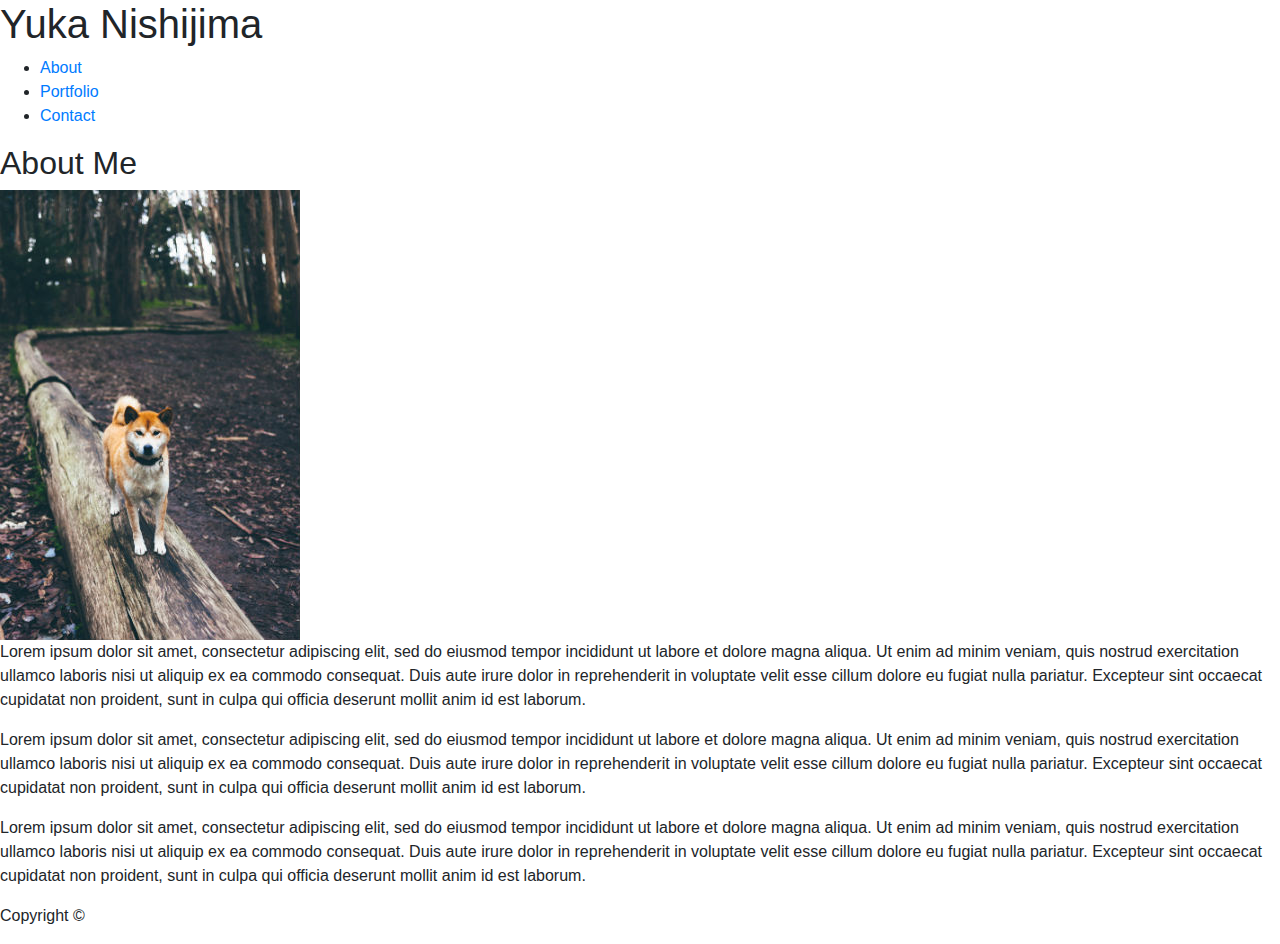
==== index.html @ 89bc7b66 "Add initial contents" ====
<!DOCTYPE html>
<html lang="en">
<head>
  <meta charset="utf-8">
  <title></title>

  <link rel="stylesheet" type="text/css" href=assets/css/style.css>

  <meta http-equiv="X-UA-Compatible" content="IE=edge"><!--for IE-->
  <meta name="viewport" content="width=device-width, initial-scale=1.0"><!--for responsive design-->
  <meta name="description" content="This is the very first assignment of UofT SCS Coding Boot Camp 2019.">
  <link rel="stylesheet" href="https://stackpath.bootstrapcdn.com/bootstrap/4.3.1/css/bootstrap.min.css" integrity="sha384-ggOyR0iXCbMQv3Xipma34MD+dH/1fQ784/j6cY/iJTQUOhcWr7x9JvoRxT2MZw1T" crossorigin="anonymous">
</head>

<body>

<header>
  <h1>Yuka Nishijima</h1>
  <nav>
    <ul>
      <li><a href="index.html">About</a></li>
      <li><a href="portfolio.html">Portfolio</a></li>
      <li><a href="contact.html">Contact</a></li>
    </ul>
  </nav>
</header>

<main>

  <section>
    <h2>About Me</h2>
    <img src="assets/images/christal-yuen-57111-unsplash_300px.jpg" alt="dog">
    <p>Lorem ipsum dolor sit amet, consectetur adipiscing elit, sed do eiusmod tempor incididunt ut labore et dolore magna aliqua. Ut enim ad minim veniam, quis nostrud exercitation ullamco laboris nisi ut aliquip ex ea commodo consequat. Duis aute irure dolor in reprehenderit in voluptate velit esse cillum dolore eu fugiat nulla pariatur. Excepteur sint occaecat cupidatat non proident, sunt in culpa qui officia deserunt mollit anim id est laborum.</p>
    <p>Lorem ipsum dolor sit amet, consectetur adipiscing elit, sed do eiusmod tempor incididunt ut labore et dolore magna aliqua. Ut enim ad minim veniam, quis nostrud exercitation ullamco laboris nisi ut aliquip ex ea commodo consequat. Duis aute irure dolor in reprehenderit in voluptate velit esse cillum dolore eu fugiat nulla pariatur. Excepteur sint occaecat cupidatat non proident, sunt in culpa qui officia deserunt mollit anim id est laborum.</p>
    <p>Lorem ipsum dolor sit amet, consectetur adipiscing elit, sed do eiusmod tempor incididunt ut labore et dolore magna aliqua. Ut enim ad minim veniam, quis nostrud exercitation ullamco laboris nisi ut aliquip ex ea commodo consequat. Duis aute irure dolor in reprehenderit in voluptate velit esse cillum dolore eu fugiat nulla pariatur. Excepteur sint occaecat cupidatat non proident, sunt in culpa qui officia deserunt mollit anim id est laborum.</p>
  </section>
  
</main>

<footer>
  <p>Copyright &#169;</p>
</footer>

</body>
</html>
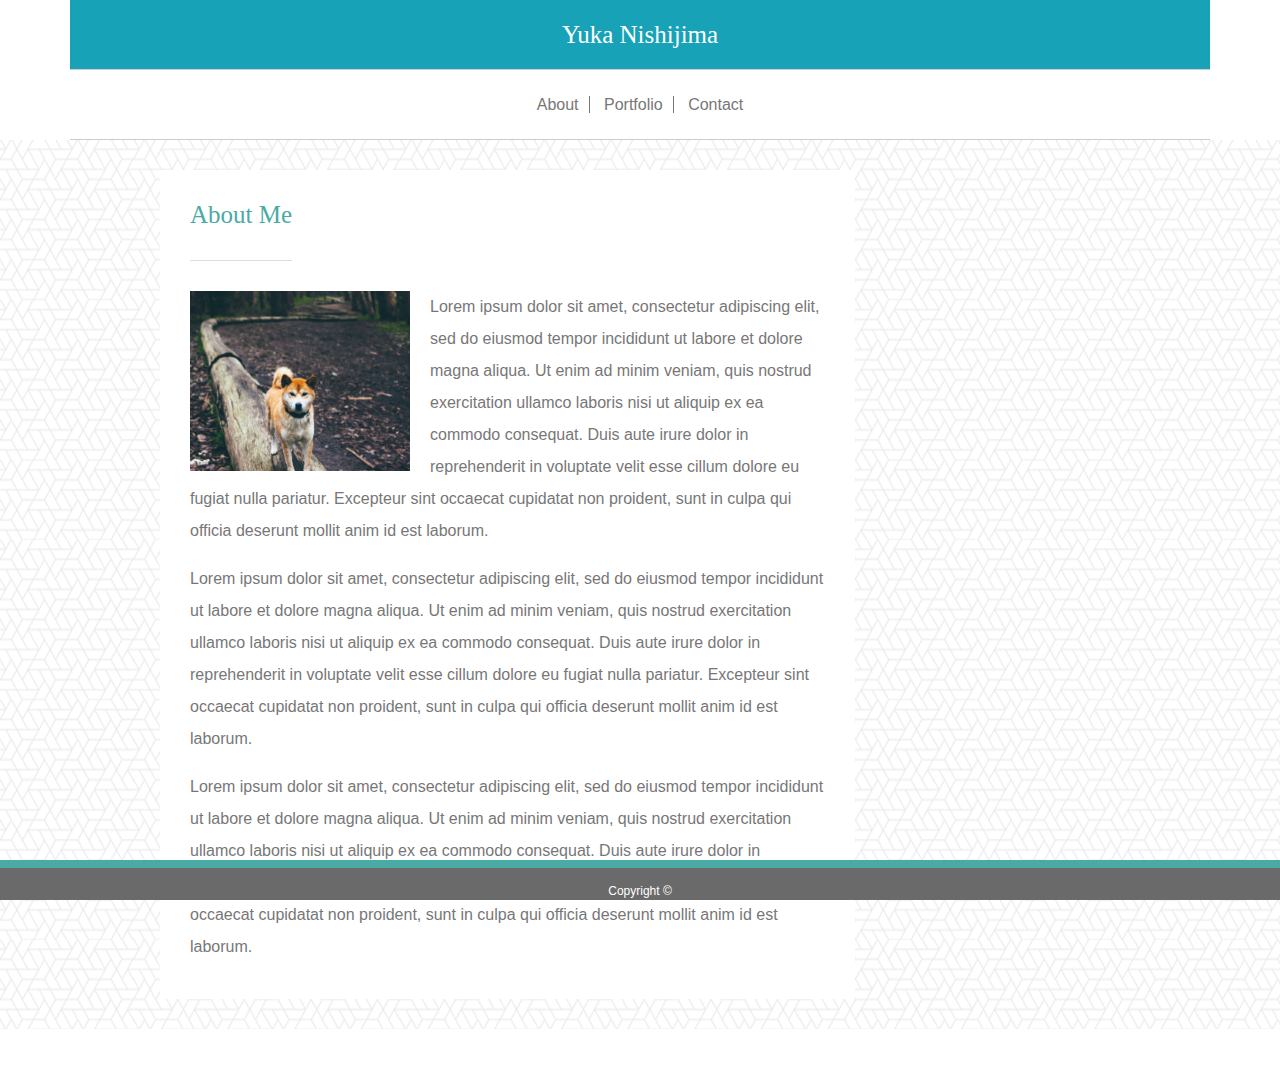
==== commit bb9d7f4d: "Update css styles" ====
--- a/index.html
+++ b/index.html
@@ -15,26 +15,54 @@
 <body>
 
 <header>
-  <h1>Yuka Nishijima</h1>
-  <nav>
-    <ul>
-      <li><a href="index.html">About</a></li>
-      <li><a href="portfolio.html">Portfolio</a></li>
-      <li><a href="contact.html">Contact</a></li>
-    </ul>
-  </nav>
+  <div class="container">
+
+    <div class="row justify-content-center bg-info my_header">
+      <div class="col-xs-12 align-self-center">
+        <h1>Yuka Nishijima</h1>
+      </div>
+    </div>
+    
+    <div class="row justify-content-center my_header">
+      <div class="col-xs-12 align-self-center">
+        <nav>
+          <ul>
+            <li><a href="index.html">About</a></li>
+            <li><a href="portfolio.html">Portfolio</a></li>
+            <li><a href="contact.html" class="erase">Contact</a></li>
+          </ul>
+        </nav>
+      </div>
+    </div>
+
+  </div><!-- end of .container-->
 </header>
 
 <main>
+<div class="main_wrap">
 
   <section>
-    <h2>About Me</h2>
-    <img src="assets/images/christal-yuen-57111-unsplash_300px.jpg" alt="dog">
-    <p>Lorem ipsum dolor sit amet, consectetur adipiscing elit, sed do eiusmod tempor incididunt ut labore et dolore magna aliqua. Ut enim ad minim veniam, quis nostrud exercitation ullamco laboris nisi ut aliquip ex ea commodo consequat. Duis aute irure dolor in reprehenderit in voluptate velit esse cillum dolore eu fugiat nulla pariatur. Excepteur sint occaecat cupidatat non proident, sunt in culpa qui officia deserunt mollit anim id est laborum.</p>
-    <p>Lorem ipsum dolor sit amet, consectetur adipiscing elit, sed do eiusmod tempor incididunt ut labore et dolore magna aliqua. Ut enim ad minim veniam, quis nostrud exercitation ullamco laboris nisi ut aliquip ex ea commodo consequat. Duis aute irure dolor in reprehenderit in voluptate velit esse cillum dolore eu fugiat nulla pariatur. Excepteur sint occaecat cupidatat non proident, sunt in culpa qui officia deserunt mollit anim id est laborum.</p>
-    <p>Lorem ipsum dolor sit amet, consectetur adipiscing elit, sed do eiusmod tempor incididunt ut labore et dolore magna aliqua. Ut enim ad minim veniam, quis nostrud exercitation ullamco laboris nisi ut aliquip ex ea commodo consequat. Duis aute irure dolor in reprehenderit in voluptate velit esse cillum dolore eu fugiat nulla pariatur. Excepteur sint occaecat cupidatat non proident, sunt in culpa qui officia deserunt mollit anim id est laborum.</p>
+  <div class="container">
+
+    <div class="row">
+      <div class="col-xs-12">
+        <h2>About Me</h2>
+      </div>
+    </div>
+
+    <div class="row">
+      <div class="col-xs-12">
+        <img src="assets/images/christal-yuen-57111-unsplash_300px.jpg" alt="dog" class="about_image">
+        <p class="about_p">Lorem ipsum dolor sit amet, consectetur adipiscing elit, sed do eiusmod tempor incididunt ut labore et dolore magna aliqua. Ut enim ad minim veniam, quis nostrud exercitation ullamco laboris nisi ut aliquip ex ea commodo consequat. Duis aute irure dolor in reprehenderit in voluptate velit esse cillum dolore eu fugiat nulla pariatur. Excepteur sint occaecat cupidatat non proident, sunt in culpa qui officia deserunt mollit anim id est laborum.</p>
+        <p class="about_p">Lorem ipsum dolor sit amet, consectetur adipiscing elit, sed do eiusmod tempor incididunt ut labore et dolore magna aliqua. Ut enim ad minim veniam, quis nostrud exercitation ullamco laboris nisi ut aliquip ex ea commodo consequat. Duis aute irure dolor in reprehenderit in voluptate velit esse cillum dolore eu fugiat nulla pariatur. Excepteur sint occaecat cupidatat non proident, sunt in culpa qui officia deserunt mollit anim id est laborum.</p>
+        <p class="about_p">Lorem ipsum dolor sit amet, consectetur adipiscing elit, sed do eiusmod tempor incididunt ut labore et dolore magna aliqua. Ut enim ad minim veniam, quis nostrud exercitation ullamco laboris nisi ut aliquip ex ea commodo consequat. Duis aute irure dolor in reprehenderit in voluptate velit esse cillum dolore eu fugiat nulla pariatur. Excepteur sint occaecat cupidatat non proident, sunt in culpa qui officia deserunt mollit anim id est laborum.</p>
+      </div>
+    </div>
+
+  </div><!-- end of .container-->
   </section>
   
+</div>
 </main>
 
 <footer>
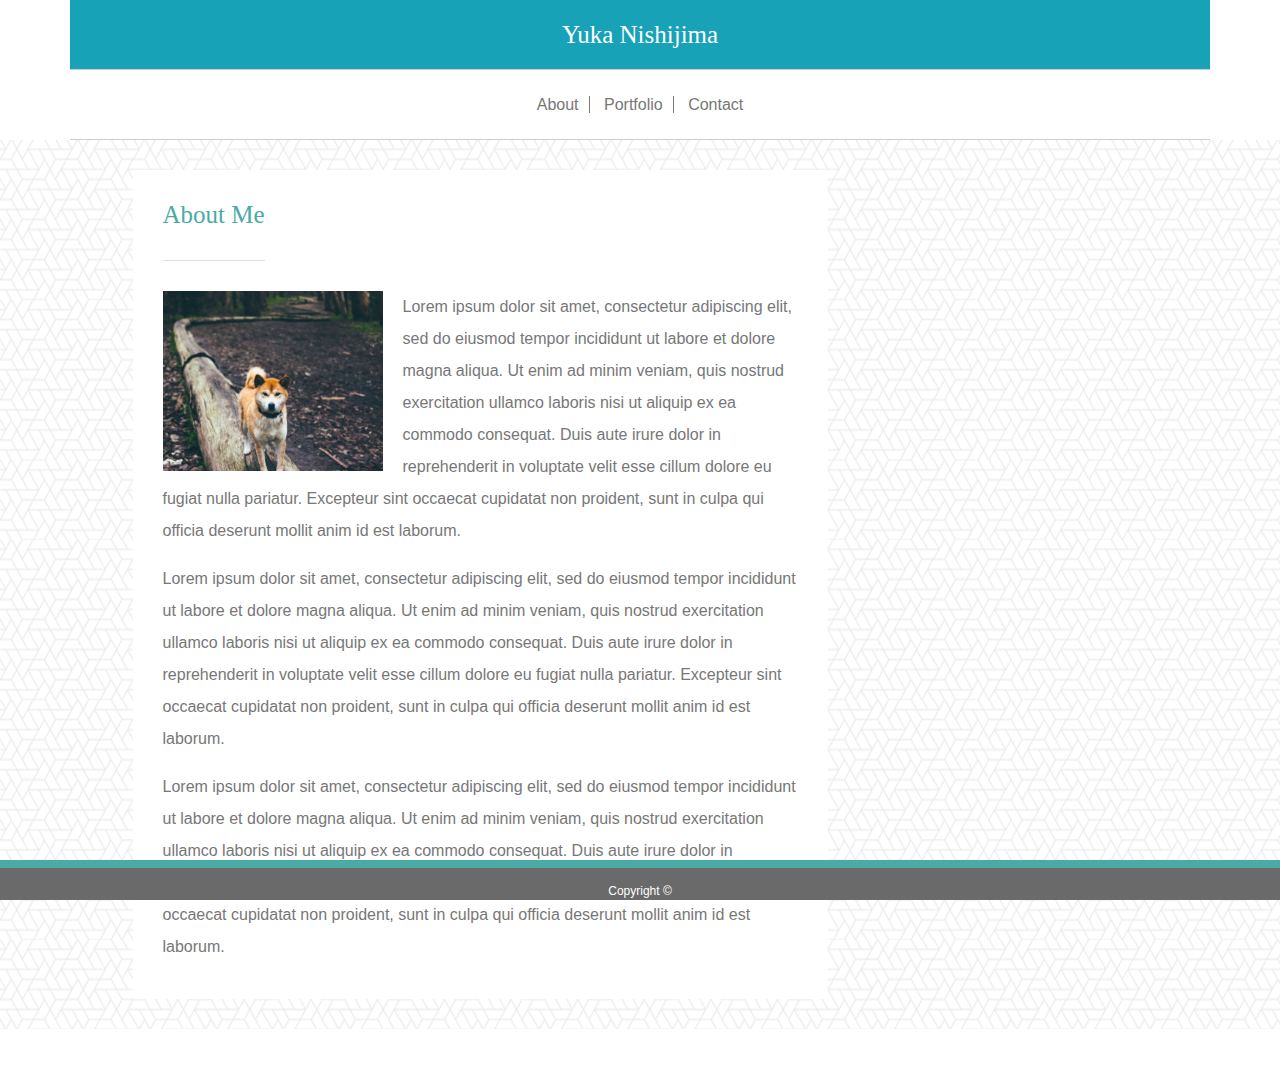
==== commit 0acad15c: "Update css styles" ====
--- a/index.html
+++ b/index.html
@@ -41,7 +41,7 @@
 <main>
 <div class="main_wrap">
 
-  <section>
+  <section class="mx-auto">
   <div class="container">
 
     <div class="row">
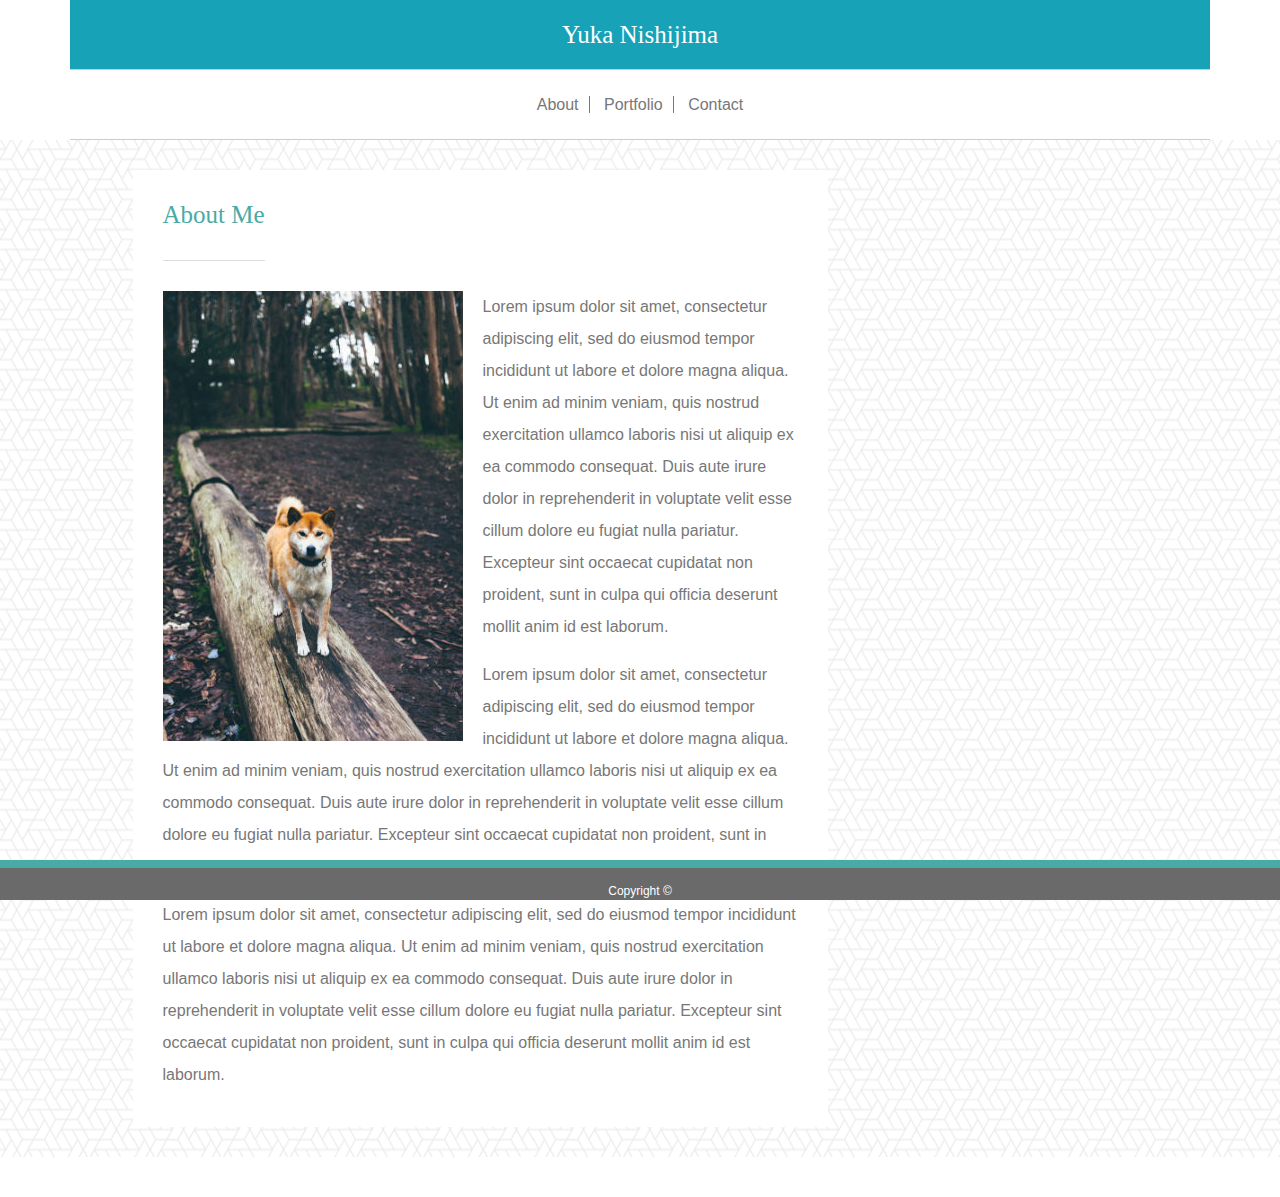
==== commit 4147ac9c: "Update css styles" ====
--- a/index.html
+++ b/index.html
@@ -52,7 +52,7 @@
 
     <div class="row">
       <div class="col-xs-12">
-        <img src="assets/images/christal-yuen-57111-unsplash_300px.jpg" alt="dog" class="about_image">
+        <img src="assets/images/christal-yuen-57111-unsplash_300px.jpg" alt="dog" class="about_image img-fluid">
         <p class="about_p">Lorem ipsum dolor sit amet, consectetur adipiscing elit, sed do eiusmod tempor incididunt ut labore et dolore magna aliqua. Ut enim ad minim veniam, quis nostrud exercitation ullamco laboris nisi ut aliquip ex ea commodo consequat. Duis aute irure dolor in reprehenderit in voluptate velit esse cillum dolore eu fugiat nulla pariatur. Excepteur sint occaecat cupidatat non proident, sunt in culpa qui officia deserunt mollit anim id est laborum.</p>
         <p class="about_p">Lorem ipsum dolor sit amet, consectetur adipiscing elit, sed do eiusmod tempor incididunt ut labore et dolore magna aliqua. Ut enim ad minim veniam, quis nostrud exercitation ullamco laboris nisi ut aliquip ex ea commodo consequat. Duis aute irure dolor in reprehenderit in voluptate velit esse cillum dolore eu fugiat nulla pariatur. Excepteur sint occaecat cupidatat non proident, sunt in culpa qui officia deserunt mollit anim id est laborum.</p>
         <p class="about_p">Lorem ipsum dolor sit amet, consectetur adipiscing elit, sed do eiusmod tempor incididunt ut labore et dolore magna aliqua. Ut enim ad minim veniam, quis nostrud exercitation ullamco laboris nisi ut aliquip ex ea commodo consequat. Duis aute irure dolor in reprehenderit in voluptate velit esse cillum dolore eu fugiat nulla pariatur. Excepteur sint occaecat cupidatat non proident, sunt in culpa qui officia deserunt mollit anim id est laborum.</p>
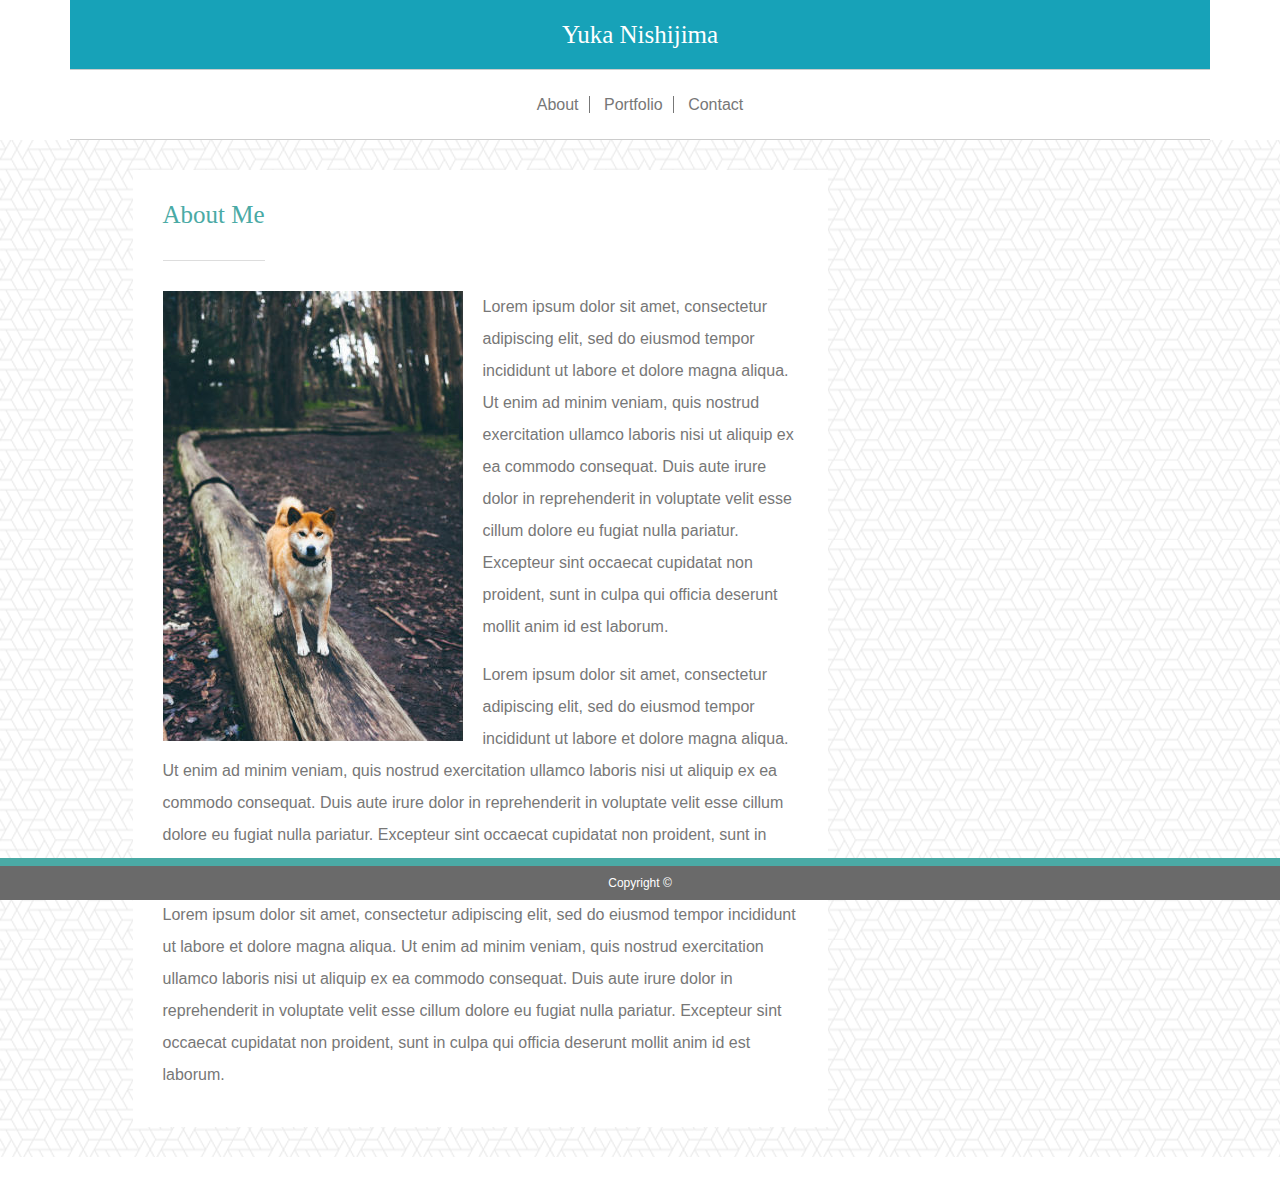
==== commit 62658272: "Update footer styles" ====
--- a/index.html
+++ b/index.html
@@ -65,8 +65,8 @@
 </div>
 </main>
 
-<footer>
-  <p>Copyright &#169;</p>
+<footer class="fixed-bottom">
+  <p class="text-white text-center mb-0 p-2">Copyright &#169;</p>
 </footer>
 
 </body>
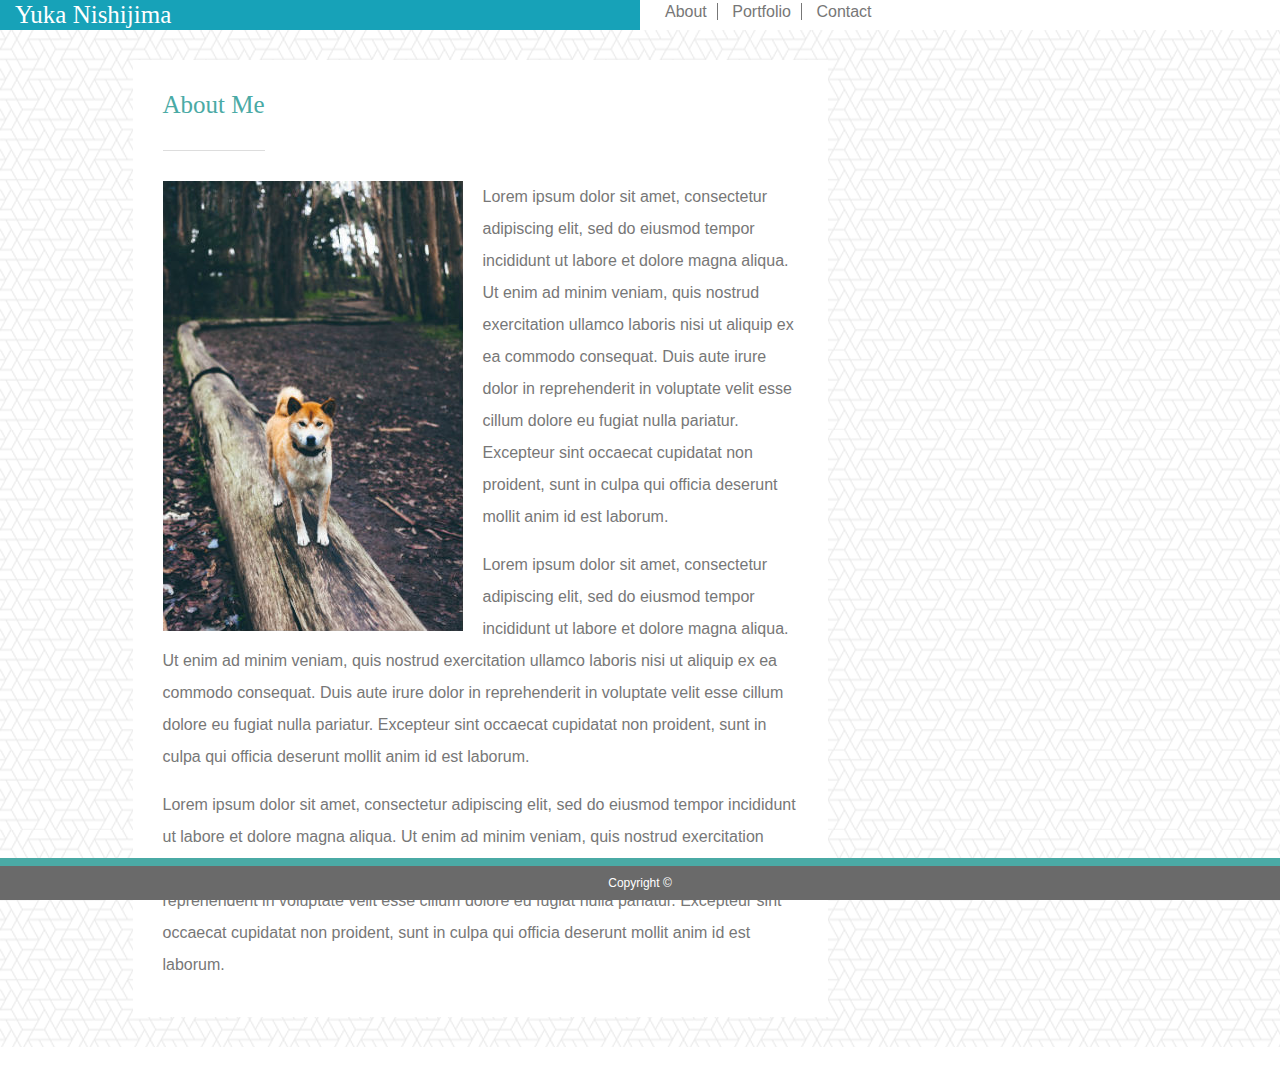
==== commit c305a6a8: "Update header styles" ====
--- a/index.html
+++ b/index.html
@@ -15,16 +15,15 @@
 <body>
 
 <header>
-  <div class="container">
+  <div class="container-fluid">
 
-    <div class="row justify-content-center bg-info my_header">
-      <div class="col-xs-12 align-self-center">
-        <h1>Yuka Nishijima</h1>
-      </div>
+  <div class="row">
+
+    <div class="col-xs-12 col-md-6 bg-info">
+        <h1 class="mx-auto">Yuka Nishijima</h1>
     </div>
     
-    <div class="row justify-content-center my_header">
-      <div class="col-xs-12 align-self-center">
+    <div class="col-xs-12 col-md-6">
         <nav>
           <ul>
             <li><a href="index.html">About</a></li>
@@ -33,7 +32,8 @@
           </ul>
         </nav>
       </div>
-    </div>
+
+  </div><!-- end of .row-->
 
   </div><!-- end of .container-->
 </header>
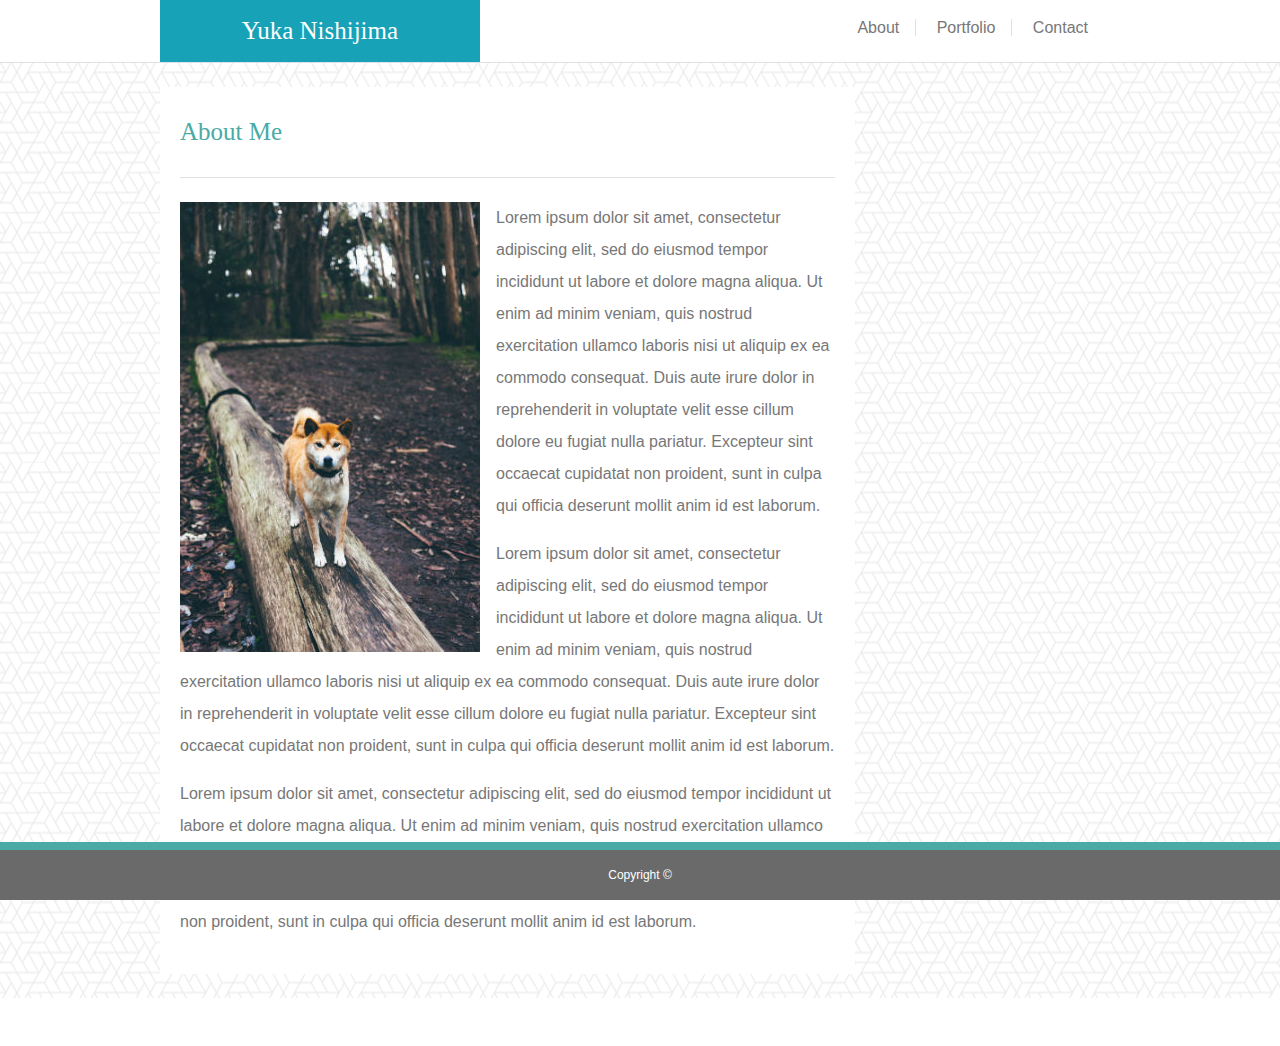
==== commit 3ce20f06: "Update css styles" ====
--- a/index.html
+++ b/index.html
@@ -14,21 +14,21 @@
 
 <body>
 
-<header>
-  <div class="container-fluid">
+<header class="mx-auto border-bottom">
+  <div class="container-fluid mx-auto my_header_container">
 
   <div class="row">
 
-    <div class="col-xs-12 col-md-6 bg-info">
-        <h1 class="mx-auto">Yuka Nishijima</h1>
+    <div class="col-sm-12 col-md-4 bg-info text-center text-md-left p-3">
+        <h1 class="text-center text-white m-0">Yuka Nishijima</h1>
     </div>
     
-    <div class="col-xs-12 col-md-6">
+    <div class="col-sm-12 col-md-8 text-center text-md-right p-3">
         <nav>
-          <ul>
-            <li><a href="index.html">About</a></li>
-            <li><a href="portfolio.html">Portfolio</a></li>
-            <li><a href="contact.html" class="erase">Contact</a></li>
+          <ul class="bg-white mb-0">
+            <li class="d-inline-block"><a class="px-3 border-right" href="index.html">About</a></li>
+            <li class="d-inline-block"><a class="px-3 border-right" href="portfolio.html">Portfolio</a></li>
+            <li class="d-inline-block"><a class="px-3" href="contact.html">Contact</a></li>
           </ul>
         </nav>
       </div>
@@ -38,21 +38,23 @@
   </div><!-- end of .container-->
 </header>
 
-<main>
-<div class="main_wrap">
+<main class="py-4 mb-5">
 
-  <section class="mx-auto">
+<div class="container-fluid p-md-0 mx-auto my_wrap">
+
+  <section class="bg-white">
+
   <div class="container">
 
     <div class="row">
-      <div class="col-xs-12">
-        <h2>About Me</h2>
+      <div class="col-12 p-0">
+        <h2 class="border-bottom mb-4">About Me</h2>
       </div>
     </div>
 
     <div class="row">
       <div class="col-xs-12">
-        <img src="assets/images/christal-yuen-57111-unsplash_300px.jpg" alt="dog" class="about_image img-fluid">
+        <img src="assets/images/christal-yuen-57111-unsplash_300px.jpg" alt="dog" class="about_image img-fluid mr-sm-3">
         <p class="about_p">Lorem ipsum dolor sit amet, consectetur adipiscing elit, sed do eiusmod tempor incididunt ut labore et dolore magna aliqua. Ut enim ad minim veniam, quis nostrud exercitation ullamco laboris nisi ut aliquip ex ea commodo consequat. Duis aute irure dolor in reprehenderit in voluptate velit esse cillum dolore eu fugiat nulla pariatur. Excepteur sint occaecat cupidatat non proident, sunt in culpa qui officia deserunt mollit anim id est laborum.</p>
         <p class="about_p">Lorem ipsum dolor sit amet, consectetur adipiscing elit, sed do eiusmod tempor incididunt ut labore et dolore magna aliqua. Ut enim ad minim veniam, quis nostrud exercitation ullamco laboris nisi ut aliquip ex ea commodo consequat. Duis aute irure dolor in reprehenderit in voluptate velit esse cillum dolore eu fugiat nulla pariatur. Excepteur sint occaecat cupidatat non proident, sunt in culpa qui officia deserunt mollit anim id est laborum.</p>
         <p class="about_p">Lorem ipsum dolor sit amet, consectetur adipiscing elit, sed do eiusmod tempor incididunt ut labore et dolore magna aliqua. Ut enim ad minim veniam, quis nostrud exercitation ullamco laboris nisi ut aliquip ex ea commodo consequat. Duis aute irure dolor in reprehenderit in voluptate velit esse cillum dolore eu fugiat nulla pariatur. Excepteur sint occaecat cupidatat non proident, sunt in culpa qui officia deserunt mollit anim id est laborum.</p>
@@ -60,13 +62,15 @@
     </div>
 
   </div><!-- end of .container-->
+
   </section>
   
-</div>
+</div><!-- end of .container-fluid-->
+
 </main>
 
 <footer class="fixed-bottom">
-  <p class="text-white text-center mb-0 p-2">Copyright &#169;</p>
+  <p class="text-white text-center mb-0 p-3 mx-auto">Copyright &#169;</p>
 </footer>
 
 </body>
